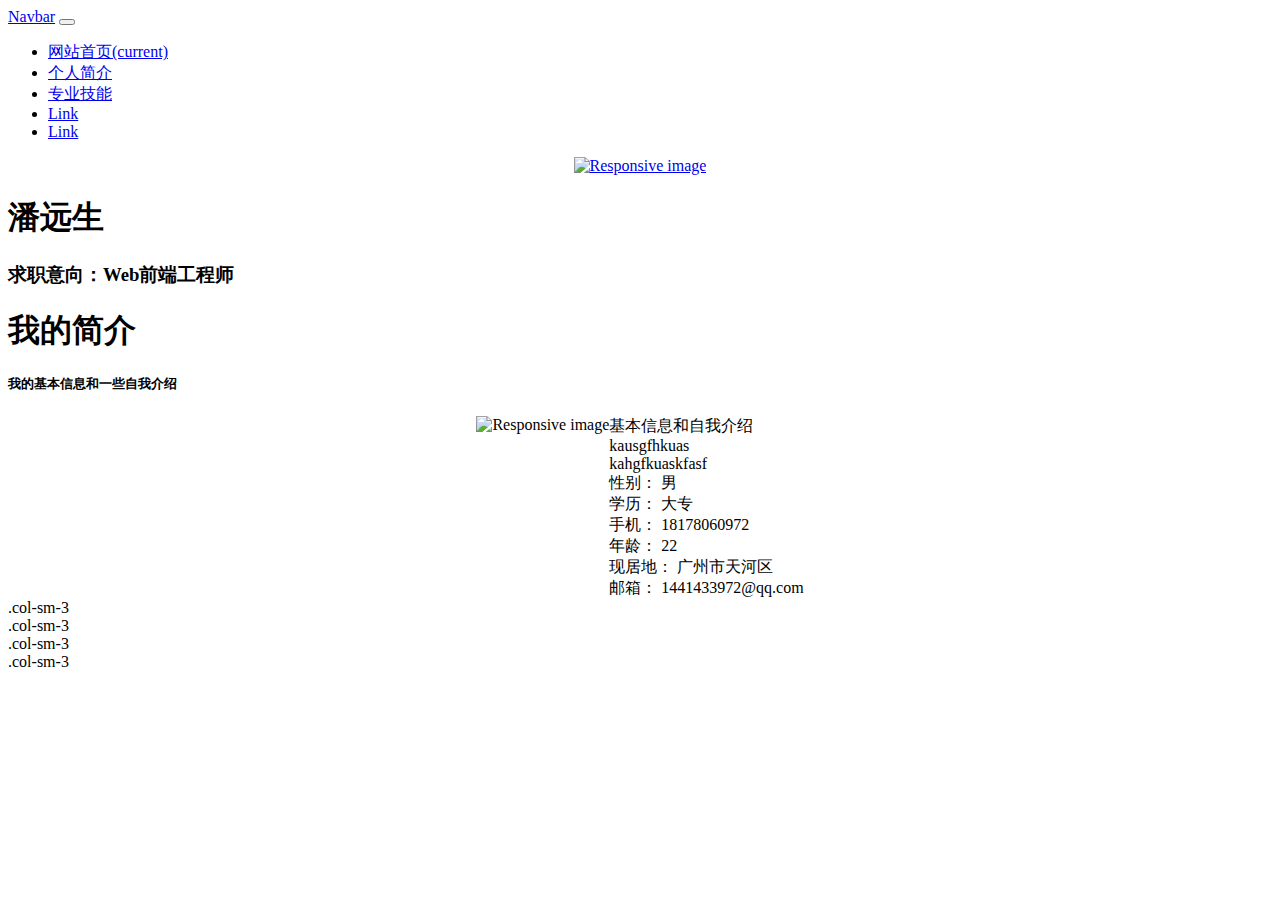
==== index.html @ df38282d "Add files via upload" ====
<!DOCTYPE html>
<html lang="en">

<head>
    <meta charset="UTF-8">
    <meta name="viewport" content="width=device-width, initial-scale=1.0">
    <title>Home</title>
    <link rel="stylesheet" href="./bootstrap/css/bootstrap.css">
    <link rel="stylesheet" href="./index.min.css">
    <style>
        .z-center {
            width: 100%;
            display: flex;
            justify-content: center;
        }

        .z-justify-content {
            display: flex;
            justify-content: space-between;
        }

        .clearfix::after {
            content: '';
            display: block;
            clear: both;
        }
    </style>
</head>

<body>
    <header>
        <nav class="navbar navbar-expand-lg navbar-light bg-light">
            <a class="navbar-brand" href="#">Navbar</a>
            <button class="navbar-toggler" type="button" data-toggle="collapse" data-target="#navbarSupportedContent"
                aria-controls="navbarSupportedContent" aria-expanded="false" aria-label="Toggle navigation">
                <span class="navbar-toggler-icon"></span>
            </button>
            <div class="collapse navbar-collapse" id="navbarSupportedContent">
                <ul class="navbar-nav mr-auto">
                </ul>
                <div class="form-inline my-2 my-lg-0">
                    <ul class="navbar-nav mr-auto">
                        <li class="nav-item active">
                            <a class="nav-link" href="#">网站首页<span class="sr-only">(current)</span></a>
                        </li>
                        <li class="nav-item">
                            <a class="nav-link" href="#">个人简介</a>
                        </li>
                        <li class="nav-item">
                            <a class="nav-link" href="#">专业技能</a>
                        </li>
                        <li class="nav-item">
                            <a class="nav-link" href="#">Link</a>
                        </li>
                        <li class="nav-item">
                            <a class="nav-link" href="#">Link</a>
                        </li>
                    </ul>
                </div>
            </div>
        </nav>
        <div class="container">
            <div class="z-center">
                <a href="./novel/index.html">
                    <img src="./images/slide_03_640x340.jpg" class="img-fluid rounded" alt="Responsive image">
                </a>
            </div>
            <h1 class="font-weight-bold text-center">潘远生</h1>
            <h3 class="font-weight-bold text-center">求职意向：Web前端工程师</h3>
        </div>
    </header>
    <div class="container">
        <div>
            <h1>我的简介</h1>
            <h5>我的基本信息和一些自我介绍</h5>
        </div>
        <div class="row z-center">
            <div class="col-lg">
                <div class="z-center">
                    <img src="./images/slide_03_640x340.jpg" class="img-fluid rounded" alt="Responsive image">
                </div>
            </div>
            <div class="col-lg">
                <div>
                    基本信息和自我介绍
                </div>
                <div>
                    kausgfhkuas
                </div>
                <div>
                    kahgfkuaskfasf
                </div>
                <div class="clearfix">
                    <div class="float-lg-left float-xl-left">
                        <span>性别：</span>
                        <span>男</span>
                    </div>
                    <div class="float-lg-right float-xl-right">
                        <span>学历：</span>
                        <span>大专</span>
                    </div>
                </div>
                <div class="clearfix">
                    <div class="float-lg-left float-xl-left">
                        <span>手机：</span>
                        <span>18178060972</span>
                    </div>
                    <div class="float-lg-right float-xl-right">
                        <span>年龄：</span>
                        <span>22</span>
                    </div>
                </div>
                <div class="clearfix">
                    <div class="float-lg-left float-xl-left">
                        <span>现居地：</span>
                        <span>广州市天河区</span>
                    </div>
                    <div class="float-lg-right float-xl-right">
                        <span>邮箱：</span>
                        <span>1441433972@qq.com</span>
                    </div>
                </div>
            </div>
        </div>
    </div>
    <div class="skill">
        <div class="container">
            <div class="row">
                <div class="col-lg-1">.col-sm-3</div>
                <div class="col-lg-1">.col-sm-3</div>
                <div class="col-lg-1">.col-sm-3</div>
                <div class="col-lg-1">.col-sm-3</div>
            </div>
        </div>
    </div>
    <!-- <div>
        <div id="carouselExampleFade" class="carousel slide carousel-fade" data-ride="carousel">
            <div class="carousel-inner">
                <div class="carousel-item active">
                    <img src="./images/slide_01_640x340.jpg" class="d-block w-100" alt="...">
                </div>
                <div class="carousel-item">
                    <img src="./images/slide_02_640x340.jpg" class="d-block w-100" alt="...">
                </div>
                <div class="carousel-item">
                    <img src="./images/slide_03_640x340.jpg" class="d-block w-100" alt="...">
                </div>
            </div>
            <a class="carousel-control-prev" href="#carouselExampleFade" role="button" data-slide="prev">
                <span class="carousel-control-prev-icon" aria-hidden="true"></span>
                <span class="sr-only">Previous</span>
            </a>
            <a class="carousel-control-next" href="#carouselExampleFade" role="button" data-slide="next">
                <span class="carousel-control-next-icon" aria-hidden="true"></span>
                <span class="sr-only">Next</span>
            </a>
        </div>
    </div> -->
    <script src="./jquery/jquery-3.4.1.js"></script>
    <script src="./bootstrap/js/bootstrap.js"></script>
    <script src="./index.js"></script>
</body>

</html>
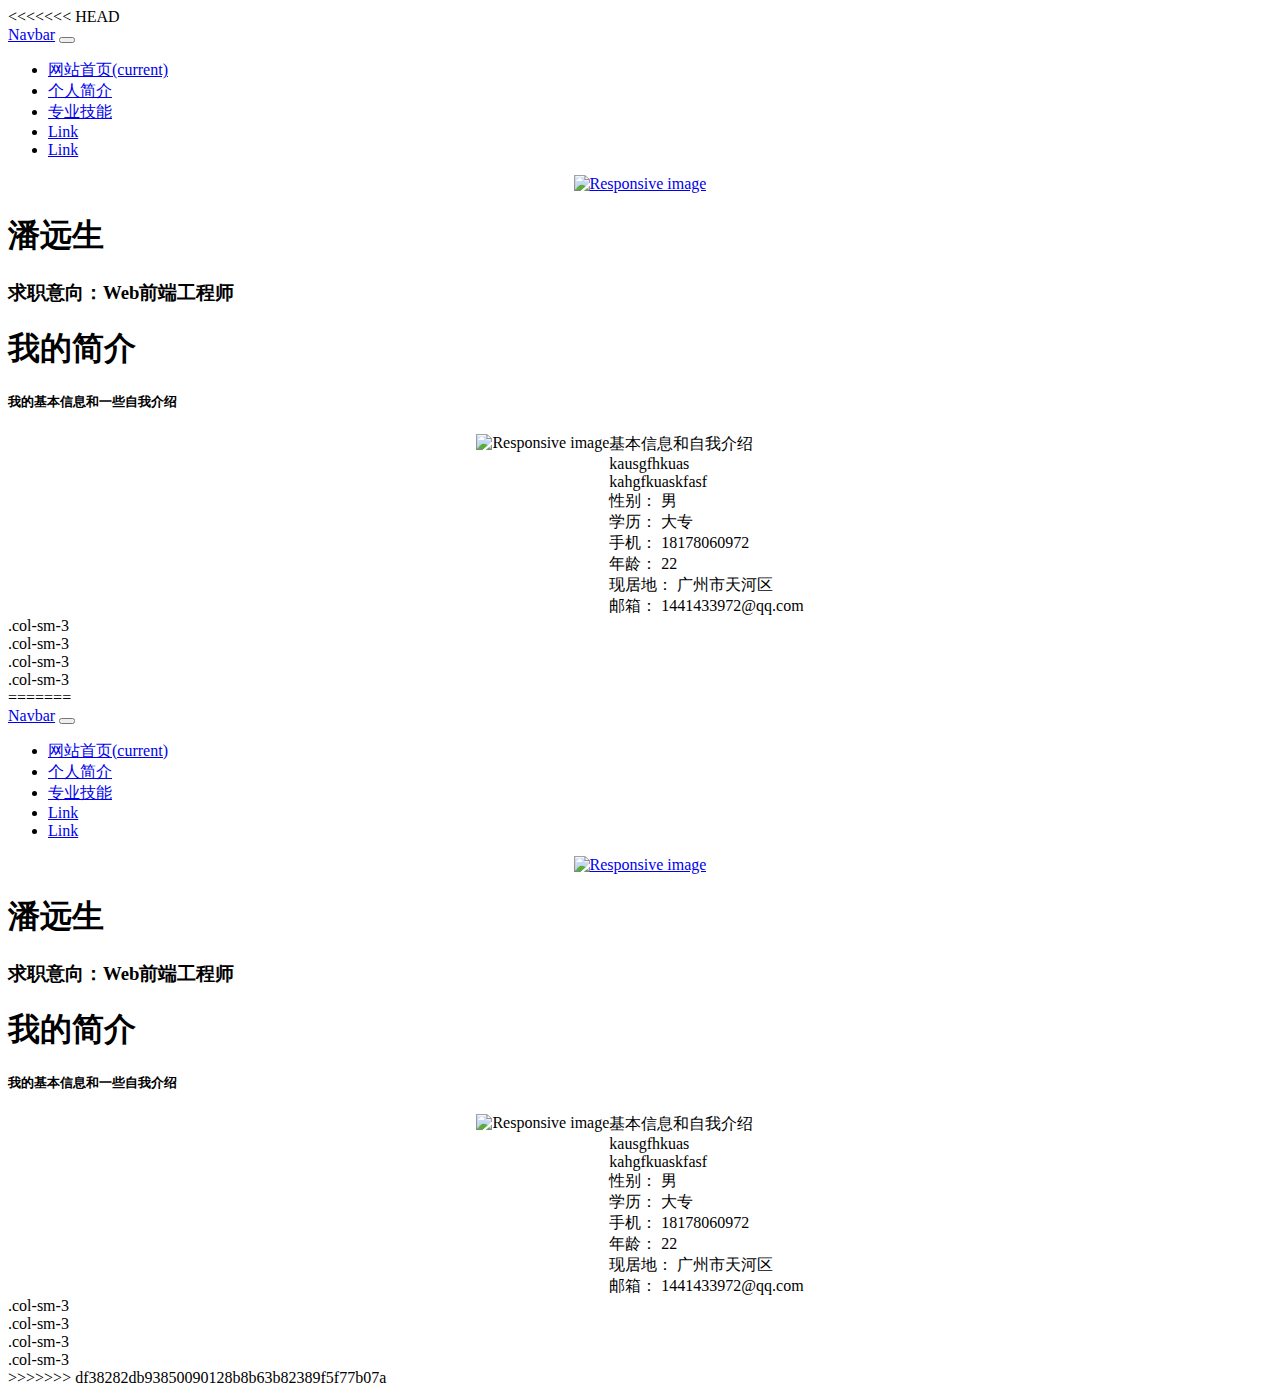
==== commit b6cdbc01: "fast" ====
--- a/index.html
+++ b/index.html
@@ -1,164 +1,330 @@
-<!DOCTYPE html>
-<html lang="en">
-
-<head>
-    <meta charset="UTF-8">
-    <meta name="viewport" content="width=device-width, initial-scale=1.0">
-    <title>Home</title>
-    <link rel="stylesheet" href="./bootstrap/css/bootstrap.css">
-    <link rel="stylesheet" href="./index.min.css">
-    <style>
-        .z-center {
-            width: 100%;
-            display: flex;
-            justify-content: center;
-        }
-
-        .z-justify-content {
-            display: flex;
-            justify-content: space-between;
-        }
-
-        .clearfix::after {
-            content: '';
-            display: block;
-            clear: both;
-        }
-    </style>
-</head>
-
-<body>
-    <header>
-        <nav class="navbar navbar-expand-lg navbar-light bg-light">
-            <a class="navbar-brand" href="#">Navbar</a>
-            <button class="navbar-toggler" type="button" data-toggle="collapse" data-target="#navbarSupportedContent"
-                aria-controls="navbarSupportedContent" aria-expanded="false" aria-label="Toggle navigation">
-                <span class="navbar-toggler-icon"></span>
-            </button>
-            <div class="collapse navbar-collapse" id="navbarSupportedContent">
-                <ul class="navbar-nav mr-auto">
-                </ul>
-                <div class="form-inline my-2 my-lg-0">
-                    <ul class="navbar-nav mr-auto">
-                        <li class="nav-item active">
-                            <a class="nav-link" href="#">网站首页<span class="sr-only">(current)</span></a>
-                        </li>
-                        <li class="nav-item">
-                            <a class="nav-link" href="#">个人简介</a>
-                        </li>
-                        <li class="nav-item">
-                            <a class="nav-link" href="#">专业技能</a>
-                        </li>
-                        <li class="nav-item">
-                            <a class="nav-link" href="#">Link</a>
-                        </li>
-                        <li class="nav-item">
-                            <a class="nav-link" href="#">Link</a>
-                        </li>
-                    </ul>
-                </div>
-            </div>
-        </nav>
-        <div class="container">
-            <div class="z-center">
-                <a href="./novel/index.html">
-                    <img src="./images/slide_03_640x340.jpg" class="img-fluid rounded" alt="Responsive image">
-                </a>
-            </div>
-            <h1 class="font-weight-bold text-center">潘远生</h1>
-            <h3 class="font-weight-bold text-center">求职意向：Web前端工程师</h3>
-        </div>
-    </header>
-    <div class="container">
-        <div>
-            <h1>我的简介</h1>
-            <h5>我的基本信息和一些自我介绍</h5>
-        </div>
-        <div class="row z-center">
-            <div class="col-lg">
-                <div class="z-center">
-                    <img src="./images/slide_03_640x340.jpg" class="img-fluid rounded" alt="Responsive image">
-                </div>
-            </div>
-            <div class="col-lg">
-                <div>
-                    基本信息和自我介绍
-                </div>
-                <div>
-                    kausgfhkuas
-                </div>
-                <div>
-                    kahgfkuaskfasf
-                </div>
-                <div class="clearfix">
-                    <div class="float-lg-left float-xl-left">
-                        <span>性别：</span>
-                        <span>男</span>
-                    </div>
-                    <div class="float-lg-right float-xl-right">
-                        <span>学历：</span>
-                        <span>大专</span>
-                    </div>
-                </div>
-                <div class="clearfix">
-                    <div class="float-lg-left float-xl-left">
-                        <span>手机：</span>
-                        <span>18178060972</span>
-                    </div>
-                    <div class="float-lg-right float-xl-right">
-                        <span>年龄：</span>
-                        <span>22</span>
-                    </div>
-                </div>
-                <div class="clearfix">
-                    <div class="float-lg-left float-xl-left">
-                        <span>现居地：</span>
-                        <span>广州市天河区</span>
-                    </div>
-                    <div class="float-lg-right float-xl-right">
-                        <span>邮箱：</span>
-                        <span>1441433972@qq.com</span>
-                    </div>
-                </div>
-            </div>
-        </div>
-    </div>
-    <div class="skill">
-        <div class="container">
-            <div class="row">
-                <div class="col-lg-1">.col-sm-3</div>
-                <div class="col-lg-1">.col-sm-3</div>
-                <div class="col-lg-1">.col-sm-3</div>
-                <div class="col-lg-1">.col-sm-3</div>
-            </div>
-        </div>
-    </div>
-    <!-- <div>
-        <div id="carouselExampleFade" class="carousel slide carousel-fade" data-ride="carousel">
-            <div class="carousel-inner">
-                <div class="carousel-item active">
-                    <img src="./images/slide_01_640x340.jpg" class="d-block w-100" alt="...">
-                </div>
-                <div class="carousel-item">
-                    <img src="./images/slide_02_640x340.jpg" class="d-block w-100" alt="...">
-                </div>
-                <div class="carousel-item">
-                    <img src="./images/slide_03_640x340.jpg" class="d-block w-100" alt="...">
-                </div>
-            </div>
-            <a class="carousel-control-prev" href="#carouselExampleFade" role="button" data-slide="prev">
-                <span class="carousel-control-prev-icon" aria-hidden="true"></span>
-                <span class="sr-only">Previous</span>
-            </a>
-            <a class="carousel-control-next" href="#carouselExampleFade" role="button" data-slide="next">
-                <span class="carousel-control-next-icon" aria-hidden="true"></span>
-                <span class="sr-only">Next</span>
-            </a>
-        </div>
-    </div> -->
-    <script src="./jquery/jquery-3.4.1.js"></script>
-    <script src="./bootstrap/js/bootstrap.js"></script>
-    <script src="./index.js"></script>
-</body>
-
+<<<<<<< HEAD
+<!DOCTYPE html>
+<html lang="en">
+
+<head>
+    <meta charset="UTF-8">
+    <meta name="viewport" content="width=device-width, initial-scale=1.0">
+    <title>Home</title>
+    <link rel="stylesheet" href="./bootstrap/css/bootstrap.css">
+    <link rel="stylesheet" href="./index.min.css">
+    <style>
+        .z-center {
+            width: 100%;
+            display: flex;
+            justify-content: center;
+        }
+
+        .z-justify-content {
+            display: flex;
+            justify-content: space-between;
+        }
+
+        .clearfix::after {
+            content: '';
+            display: block;
+            clear: both;
+        }
+    </style>
+</head>
+
+<body>
+    <header>
+        <nav class="navbar navbar-expand-lg navbar-light bg-light">
+            <a class="navbar-brand" href="#">Navbar</a>
+            <button class="navbar-toggler" type="button" data-toggle="collapse" data-target="#navbarSupportedContent"
+                aria-controls="navbarSupportedContent" aria-expanded="false" aria-label="Toggle navigation">
+                <span class="navbar-toggler-icon"></span>
+            </button>
+            <div class="collapse navbar-collapse" id="navbarSupportedContent">
+                <ul class="navbar-nav mr-auto">
+                </ul>
+                <div class="form-inline my-2 my-lg-0">
+                    <ul class="navbar-nav mr-auto">
+                        <li class="nav-item active">
+                            <a class="nav-link" href="#">网站首页<span class="sr-only">(current)</span></a>
+                        </li>
+                        <li class="nav-item">
+                            <a class="nav-link" href="#">个人简介</a>
+                        </li>
+                        <li class="nav-item">
+                            <a class="nav-link" href="#">专业技能</a>
+                        </li>
+                        <li class="nav-item">
+                            <a class="nav-link" href="#">Link</a>
+                        </li>
+                        <li class="nav-item">
+                            <a class="nav-link" href="#">Link</a>
+                        </li>
+                    </ul>
+                </div>
+            </div>
+        </nav>
+        <div class="container">
+            <div class="z-center">
+                <a href="./novel/index.html">
+                    <img src="./images/slide_03_640x340.jpg" class="img-fluid rounded" alt="Responsive image">
+                </a>
+            </div>
+            <h1 class="font-weight-bold text-center">潘远生</h1>
+            <h3 class="font-weight-bold text-center">求职意向：Web前端工程师</h3>
+        </div>
+    </header>
+    <div class="container">
+        <div>
+            <h1>我的简介</h1>
+            <h5>我的基本信息和一些自我介绍</h5>
+        </div>
+        <div class="row z-center">
+            <div class="col-lg">
+                <div class="z-center">
+                    <img src="./images/slide_03_640x340.jpg" class="img-fluid rounded" alt="Responsive image">
+                </div>
+            </div>
+            <div class="col-lg">
+                <div>
+                    基本信息和自我介绍
+                </div>
+                <div>
+                    kausgfhkuas
+                </div>
+                <div>
+                    kahgfkuaskfasf
+                </div>
+                <div class="clearfix">
+                    <div class="float-lg-left float-xl-left">
+                        <span>性别：</span>
+                        <span>男</span>
+                    </div>
+                    <div class="float-lg-right float-xl-right">
+                        <span>学历：</span>
+                        <span>大专</span>
+                    </div>
+                </div>
+                <div class="clearfix">
+                    <div class="float-lg-left float-xl-left">
+                        <span>手机：</span>
+                        <span>18178060972</span>
+                    </div>
+                    <div class="float-lg-right float-xl-right">
+                        <span>年龄：</span>
+                        <span>22</span>
+                    </div>
+                </div>
+                <div class="clearfix">
+                    <div class="float-lg-left float-xl-left">
+                        <span>现居地：</span>
+                        <span>广州市天河区</span>
+                    </div>
+                    <div class="float-lg-right float-xl-right">
+                        <span>邮箱：</span>
+                        <span>1441433972@qq.com</span>
+                    </div>
+                </div>
+            </div>
+        </div>
+    </div>
+    <div class="skill">
+        <div class="container">
+            <div class="row">
+                <div class="col-lg-1">.col-sm-3</div>
+                <div class="col-lg-1">.col-sm-3</div>
+                <div class="col-lg-1">.col-sm-3</div>
+                <div class="col-lg-1">.col-sm-3</div>
+            </div>
+        </div>
+    </div>
+    <!-- <div>
+        <div id="carouselExampleFade" class="carousel slide carousel-fade" data-ride="carousel">
+            <div class="carousel-inner">
+                <div class="carousel-item active">
+                    <img src="./images/slide_01_640x340.jpg" class="d-block w-100" alt="...">
+                </div>
+                <div class="carousel-item">
+                    <img src="./images/slide_02_640x340.jpg" class="d-block w-100" alt="...">
+                </div>
+                <div class="carousel-item">
+                    <img src="./images/slide_03_640x340.jpg" class="d-block w-100" alt="...">
+                </div>
+            </div>
+            <a class="carousel-control-prev" href="#carouselExampleFade" role="button" data-slide="prev">
+                <span class="carousel-control-prev-icon" aria-hidden="true"></span>
+                <span class="sr-only">Previous</span>
+            </a>
+            <a class="carousel-control-next" href="#carouselExampleFade" role="button" data-slide="next">
+                <span class="carousel-control-next-icon" aria-hidden="true"></span>
+                <span class="sr-only">Next</span>
+            </a>
+        </div>
+    </div> -->
+    <script src="./jquery/jquery-3.4.1.js"></script>
+    <script src="./bootstrap/js/bootstrap.js"></script>
+    <script src="./index.js"></script>
+</body>
+
+=======
+<!DOCTYPE html>
+<html lang="en">
+
+<head>
+    <meta charset="UTF-8">
+    <meta name="viewport" content="width=device-width, initial-scale=1.0">
+    <title>Home</title>
+    <link rel="stylesheet" href="./bootstrap/css/bootstrap.css">
+    <link rel="stylesheet" href="./index.min.css">
+    <style>
+        .z-center {
+            width: 100%;
+            display: flex;
+            justify-content: center;
+        }
+
+        .z-justify-content {
+            display: flex;
+            justify-content: space-between;
+        }
+
+        .clearfix::after {
+            content: '';
+            display: block;
+            clear: both;
+        }
+    </style>
+</head>
+
+<body>
+    <header>
+        <nav class="navbar navbar-expand-lg navbar-light bg-light">
+            <a class="navbar-brand" href="#">Navbar</a>
+            <button class="navbar-toggler" type="button" data-toggle="collapse" data-target="#navbarSupportedContent"
+                aria-controls="navbarSupportedContent" aria-expanded="false" aria-label="Toggle navigation">
+                <span class="navbar-toggler-icon"></span>
+            </button>
+            <div class="collapse navbar-collapse" id="navbarSupportedContent">
+                <ul class="navbar-nav mr-auto">
+                </ul>
+                <div class="form-inline my-2 my-lg-0">
+                    <ul class="navbar-nav mr-auto">
+                        <li class="nav-item active">
+                            <a class="nav-link" href="#">网站首页<span class="sr-only">(current)</span></a>
+                        </li>
+                        <li class="nav-item">
+                            <a class="nav-link" href="#">个人简介</a>
+                        </li>
+                        <li class="nav-item">
+                            <a class="nav-link" href="#">专业技能</a>
+                        </li>
+                        <li class="nav-item">
+                            <a class="nav-link" href="#">Link</a>
+                        </li>
+                        <li class="nav-item">
+                            <a class="nav-link" href="#">Link</a>
+                        </li>
+                    </ul>
+                </div>
+            </div>
+        </nav>
+        <div class="container">
+            <div class="z-center">
+                <a href="./novel/index.html">
+                    <img src="./images/slide_03_640x340.jpg" class="img-fluid rounded" alt="Responsive image">
+                </a>
+            </div>
+            <h1 class="font-weight-bold text-center">潘远生</h1>
+            <h3 class="font-weight-bold text-center">求职意向：Web前端工程师</h3>
+        </div>
+    </header>
+    <div class="container">
+        <div>
+            <h1>我的简介</h1>
+            <h5>我的基本信息和一些自我介绍</h5>
+        </div>
+        <div class="row z-center">
+            <div class="col-lg">
+                <div class="z-center">
+                    <img src="./images/slide_03_640x340.jpg" class="img-fluid rounded" alt="Responsive image">
+                </div>
+            </div>
+            <div class="col-lg">
+                <div>
+                    基本信息和自我介绍
+                </div>
+                <div>
+                    kausgfhkuas
+                </div>
+                <div>
+                    kahgfkuaskfasf
+                </div>
+                <div class="clearfix">
+                    <div class="float-lg-left float-xl-left">
+                        <span>性别：</span>
+                        <span>男</span>
+                    </div>
+                    <div class="float-lg-right float-xl-right">
+                        <span>学历：</span>
+                        <span>大专</span>
+                    </div>
+                </div>
+                <div class="clearfix">
+                    <div class="float-lg-left float-xl-left">
+                        <span>手机：</span>
+                        <span>18178060972</span>
+                    </div>
+                    <div class="float-lg-right float-xl-right">
+                        <span>年龄：</span>
+                        <span>22</span>
+                    </div>
+                </div>
+                <div class="clearfix">
+                    <div class="float-lg-left float-xl-left">
+                        <span>现居地：</span>
+                        <span>广州市天河区</span>
+                    </div>
+                    <div class="float-lg-right float-xl-right">
+                        <span>邮箱：</span>
+                        <span>1441433972@qq.com</span>
+                    </div>
+                </div>
+            </div>
+        </div>
+    </div>
+    <div class="skill">
+        <div class="container">
+            <div class="row">
+                <div class="col-lg-1">.col-sm-3</div>
+                <div class="col-lg-1">.col-sm-3</div>
+                <div class="col-lg-1">.col-sm-3</div>
+                <div class="col-lg-1">.col-sm-3</div>
+            </div>
+        </div>
+    </div>
+    <!-- <div>
+        <div id="carouselExampleFade" class="carousel slide carousel-fade" data-ride="carousel">
+            <div class="carousel-inner">
+                <div class="carousel-item active">
+                    <img src="./images/slide_01_640x340.jpg" class="d-block w-100" alt="...">
+                </div>
+                <div class="carousel-item">
+                    <img src="./images/slide_02_640x340.jpg" class="d-block w-100" alt="...">
+                </div>
+                <div class="carousel-item">
+                    <img src="./images/slide_03_640x340.jpg" class="d-block w-100" alt="...">
+                </div>
+            </div>
+            <a class="carousel-control-prev" href="#carouselExampleFade" role="button" data-slide="prev">
+                <span class="carousel-control-prev-icon" aria-hidden="true"></span>
+                <span class="sr-only">Previous</span>
+            </a>
+            <a class="carousel-control-next" href="#carouselExampleFade" role="button" data-slide="next">
+                <span class="carousel-control-next-icon" aria-hidden="true"></span>
+                <span class="sr-only">Next</span>
+            </a>
+        </div>
+    </div> -->
+    <script src="./jquery/jquery-3.4.1.js"></script>
+    <script src="./bootstrap/js/bootstrap.js"></script>
+    <script src="./index.js"></script>
+</body>
+
+>>>>>>> df38282db93850090128b8b63b82389f5f77b07a
 </html>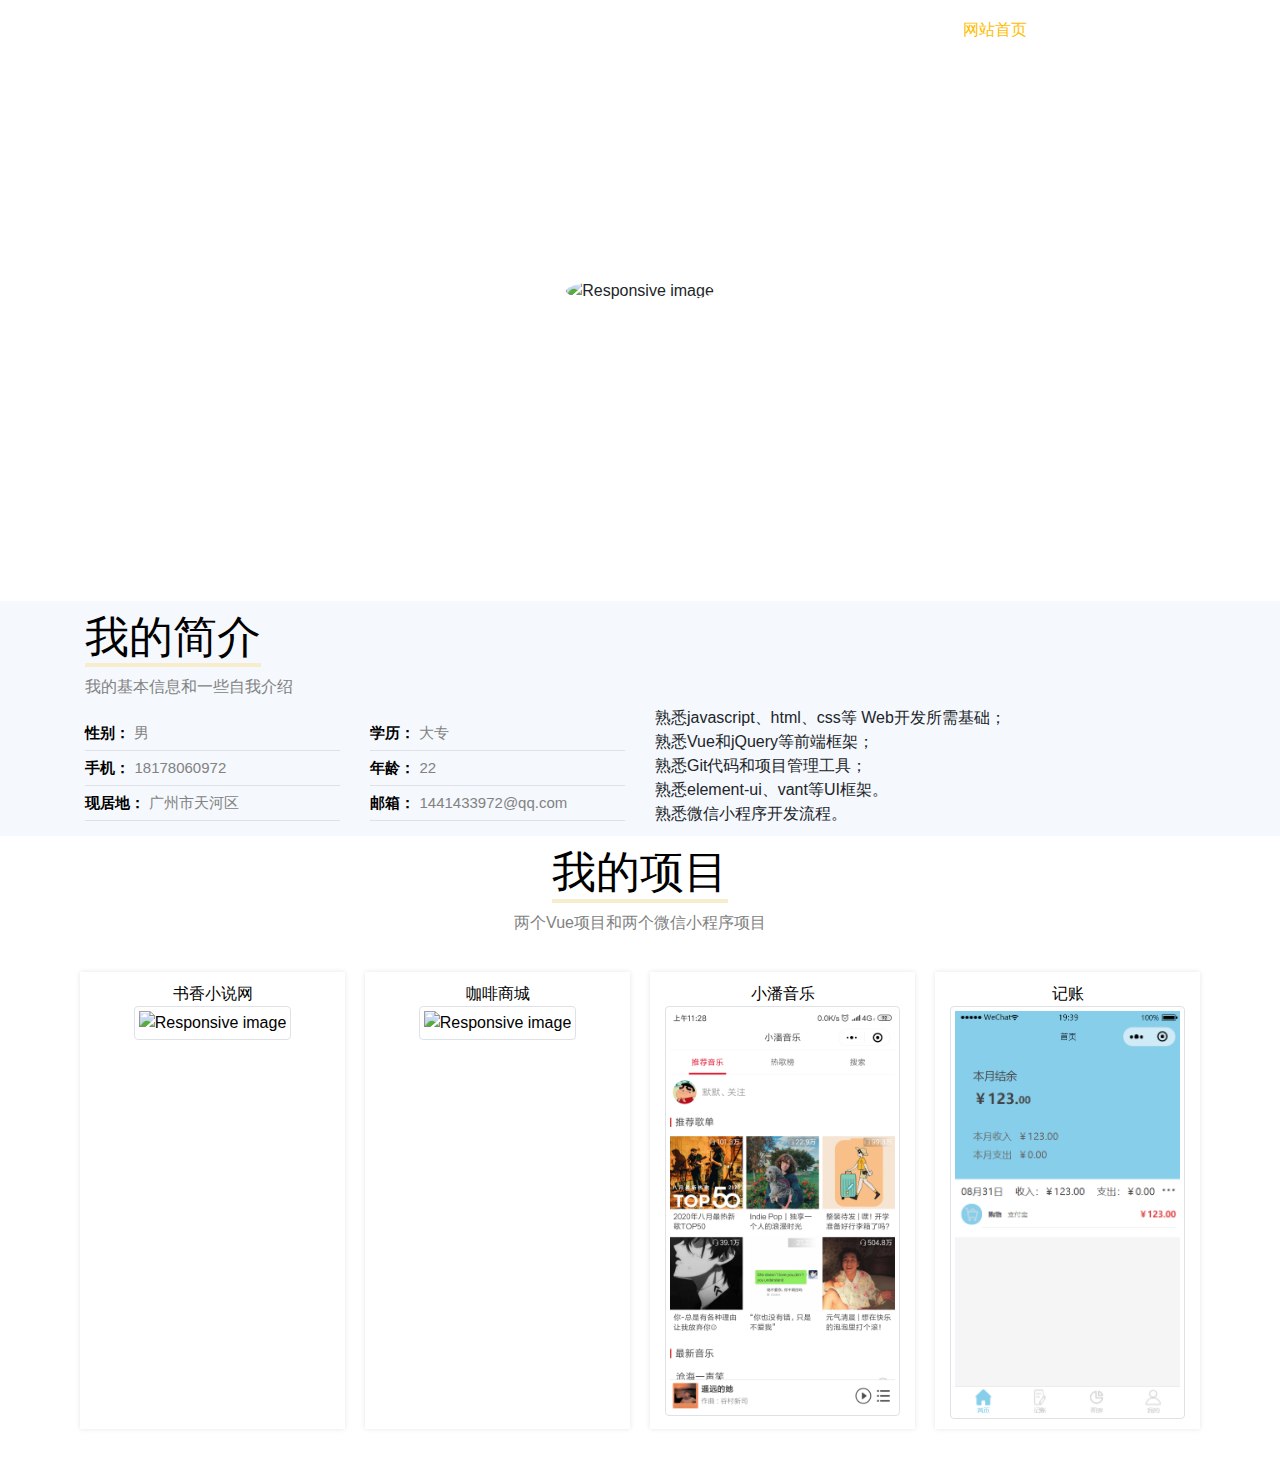
==== commit 34ea8abe: "dd" ====
--- a/index.html
+++ b/index.html
@@ -1,4 +1,3 @@
-<<<<<<< HEAD
 <!DOCTYPE html>
 <html lang="en">
 
@@ -8,153 +7,168 @@
     <title>Home</title>
     <link rel="stylesheet" href="./bootstrap/css/bootstrap.css">
     <link rel="stylesheet" href="./index.min.css">
-    <style>
-        .z-center {
-            width: 100%;
-            display: flex;
-            justify-content: center;
-        }
-
-        .z-justify-content {
-            display: flex;
-            justify-content: space-between;
-        }
-
-        .clearfix::after {
-            content: '';
-            display: block;
-            clear: both;
-        }
-    </style>
 </head>
 
 <body>
-    <header>
-        <nav class="navbar navbar-expand-lg navbar-light bg-light">
-            <a class="navbar-brand" href="#">Navbar</a>
-            <button class="navbar-toggler" type="button" data-toggle="collapse" data-target="#navbarSupportedContent"
-                aria-controls="navbarSupportedContent" aria-expanded="false" aria-label="Toggle navigation">
-                <span class="navbar-toggler-icon"></span>
-            </button>
-            <div class="collapse navbar-collapse" id="navbarSupportedContent">
-                <ul class="navbar-nav mr-auto">
-                </ul>
-                <div class="form-inline my-2 my-lg-0">
-                    <ul class="navbar-nav mr-auto">
-                        <li class="nav-item active">
-                            <a class="nav-link" href="#">网站首页<span class="sr-only">(current)</span></a>
-                        </li>
-                        <li class="nav-item">
-                            <a class="nav-link" href="#">个人简介</a>
-                        </li>
-                        <li class="nav-item">
-                            <a class="nav-link" href="#">专业技能</a>
-                        </li>
-                        <li class="nav-item">
-                            <a class="nav-link" href="#">Link</a>
-                        </li>
-                        <li class="nav-item">
-                            <a class="nav-link" href="#">Link</a>
-                        </li>
-                    </ul>
+    <div class="wrapper">
+        <div class="clientHeight header">
+            <nav class="navbar navbar-expand-lg navbar-light">
+                <div class="container">
+                    <a class="navbar-brand" href="#">Panyuansheng</a>
+                    <button class="navbar-toggler" type="button" data-toggle="collapse"
+                        data-target="#navbarSupportedContent" aria-controls="navbarSupportedContent"
+                        aria-expanded="false" aria-label="Toggle navigation">
+                        <span class="navbar-toggler-icon"></span>
+                    </button>
+                    <div class="collapse navbar-collapse" id="navbarSupportedContent">
+                        <ul class="navbar-nav mr-auto">
+                        </ul>
+                        <div class="form-inline my-2 my-lg-0">
+                            <ul class="navbar-nav mr-auto">
+                                <li class="nav-item active">
+                                    <a class="nav-link" href="#">网站首页<span class="sr-only">(current)</span></a>
+                                </li>
+                                <li class="nav-item">
+                                    <a class="nav-link" href="#">个人简介</a>
+                                </li>
+                                <li class="nav-item">
+                                    <a class="nav-link" href="#">项目经验</a>
+                                </li>
+                                <!-- <li class="nav-item">
+                                    <a class="nav-link" href="#">项目经验</a>
+                                </li>
+                                <li class="nav-item">
+                                    <a class="nav-link" href="#">项目经验123</a>
+                                </li>
+                                <li class="nav-item">
+                                    <a class="nav-link" href="#">项验</a>
+                                </li> -->
+                            </ul>
+                        </div>
+                    </div>
+                </div>
+            </nav>
+            <div class="z-xy-center nameHeight">
+                <div>
+                    <div class="z-center">
+                        <a>
+                            <img src="./images/pan.jpg" class="img-fluid rounded imgSize" alt="Responsive image">
+                        </a>
+                    </div>
+                    <h1 class="font-weight-bold text-center">潘远生</h1>
+                    <span class="font-weight-bold text-center">求职意向：Web前端开发</span>
                 </div>
             </div>
-        </nav>
-        <div class="container">
-            <div class="z-center">
-                <a href="./novel/index.html">
-                    <img src="./images/slide_03_640x340.jpg" class="img-fluid rounded" alt="Responsive image">
-                </a>
-            </div>
-            <h1 class="font-weight-bold text-center">潘远生</h1>
-            <h3 class="font-weight-bold text-center">求职意向：Web前端工程师</h3>
         </div>
-    </header>
-    <div class="container">
-        <div>
-            <h1>我的简介</h1>
-            <h5>我的基本信息和一些自我介绍</h5>
-        </div>
-        <div class="row z-center">
-            <div class="col-lg">
-                <div class="z-center">
-                    <img src="./images/slide_03_640x340.jpg" class="img-fluid rounded" alt="Responsive image">
+        <div class="information clientHeight">
+            <div class="container">
+                <div>
+                    <h1>我的简介</h1>
+                    <h5>我的基本信息和一些自我介绍</h5>
+                </div>
+                <div class="row">
+                    <div class="col-lg">
+                        <div class="text">
+
+                        </div>
+                        <div class="row">
+                            <div class="col-lg">
+                                <div class="border-bottom">
+                                    <span>性别：</span>
+                                    <span>男</span>
+                                </div>
+                                <div class="border-bottom">
+                                    <span>手机：</span>
+                                    <span>18178060972</span>
+                                </div>
+                                <div class="border-bottom">
+                                    <span>现居地：</span>
+                                    <span>广州市天河区</span>
+                                </div>
+                            </div>
+                            <div class="col-lg">
+                                <div class="border-bottom">
+                                    <span>学历：</span>
+                                    <span>大专</span>
+                                </div>
+                                <div class="border-bottom">
+                                    <span>年龄：</span>
+                                    <span>22</span>
+                                </div>
+                                <div class="border-bottom">
+                                    <span>邮箱：</span>
+                                    <span>1441433972@qq.com</span>
+                                </div>
+                            </div>
+                        </div>
+                    </div>
+                    <div class="col-lg">
+                        <div>熟悉javascript、html、css等 Web开发所需基础；</div>
+                        <div>熟悉Vue和jQuery等前端框架；</div>
+                        <div>熟悉Git代码和项目管理工具；</div>
+                        <div>熟悉element-ui、vant等UI框架。</div>
+                        <div>熟悉微信小程序开发流程。</div>
+                    </div>
                 </div>
             </div>
-            <div class="col-lg">
-                <div>
-                    基本信息和自我介绍
-                </div>
-                <div>
-                    kausgfhkuas
-                </div>
-                <div>
-                    kahgfkuaskfasf
-                </div>
-                <div class="clearfix">
-                    <div class="float-lg-left float-xl-left">
-                        <span>性别：</span>
-                        <span>男</span>
+        </div>
+        <div class="project clientHeight">
+            <div class="container">
+                <h1 class="text-center">我的项目</h1>
+                <h3 class="text-center">两个Vue项目和两个微信小程序项目</h3>
+                <div class="row">
+                    <div class="col-lg">
+                        <a href="./novel/index.html">
+                            <span>书香小说网</span>
+                            <img src="./images/novel.png" class="img-fluid rounded img-thumbnail"
+                                alt="Responsive image">
+                        </a>
                     </div>
-                    <div class="float-lg-right float-xl-right">
-                        <span>学历：</span>
-                        <span>大专</span>
+                    <div class="col-lg">
+                        <a href="./coffee/index.html">
+                            <span>咖啡商城</span>
+                            <img src="./images/coffee.png" class="img-fluid rounded img-thumbnail"
+                                alt="Responsive image">
+                        </a>
                     </div>
-                </div>
-                <div class="clearfix">
-                    <div class="float-lg-left float-xl-left">
-                        <span>手机：</span>
-                        <span>18178060972</span>
+                    <div class="col-lg">
+                        <a href="./music/music.html">
+                            <span>小潘音乐</span>
+                            <img src="./images/music1.png" class="img-fluid rounded img-thumbnail"
+                                alt="Responsive image">
+                        </a>
                     </div>
-                    <div class="float-lg-right float-xl-right">
-                        <span>年龄：</span>
-                        <span>22</span>
-                    </div>
-                </div>
-                <div class="clearfix">
-                    <div class="float-lg-left float-xl-left">
-                        <span>现居地：</span>
-                        <span>广州市天河区</span>
-                    </div>
-                    <div class="float-lg-right float-xl-right">
-                        <span>邮箱：</span>
-                        <span>1441433972@qq.com</span>
+                    <div class="col-lg">
+                        <a href="./jizhang/jizhang.html">
+                            <span>记账</span>
+                            <img src="./images/ji1.png" class="img-fluid rounded img-thumbnail" alt="Responsive image">
+                        </a>
                     </div>
                 </div>
             </div>
         </div>
     </div>
-    <div class="skill">
+    <!-- <div class="school clientHeight">
         <div class="container">
+            <h1 class="font-weight-bold text-center">潘远生</h1>
+            <h3 class="font-weight-bold text-center">求职意向：Web前端工程师</h3>
             <div class="row">
-                <div class="col-lg-1">.col-sm-3</div>
-                <div class="col-lg-1">.col-sm-3</div>
-                <div class="col-lg-1">.col-sm-3</div>
-                <div class="col-lg-1">.col-sm-3</div>
+                <div class="col-lg">
+                    <h3>教育背景</h3>
+                </div>
+                <div class="col-lg">
+                    <h3>校园经历</h3>
+                </div>
             </div>
         </div>
     </div>
-    <!-- <div>
-        <div id="carouselExampleFade" class="carousel slide carousel-fade" data-ride="carousel">
-            <div class="carousel-inner">
-                <div class="carousel-item active">
-                    <img src="./images/slide_01_640x340.jpg" class="d-block w-100" alt="...">
-                </div>
-                <div class="carousel-item">
-                    <img src="./images/slide_02_640x340.jpg" class="d-block w-100" alt="...">
-                </div>
-                <div class="carousel-item">
-                    <img src="./images/slide_03_640x340.jpg" class="d-block w-100" alt="...">
-                </div>
+    <div class="clientHeight">
+        <div class="jumbotron jumbotron-fluid">
+            <div class="container">
+                <h1 class="display-4">Fluid jumbotron</h1>
+                <p class="lead">This is a modified jumbotron that occupies the entire horizontal space of its
+                    parent.</p>
             </div>
-            <a class="carousel-control-prev" href="#carouselExampleFade" role="button" data-slide="prev">
-                <span class="carousel-control-prev-icon" aria-hidden="true"></span>
-                <span class="sr-only">Previous</span>
-            </a>
-            <a class="carousel-control-next" href="#carouselExampleFade" role="button" data-slide="next">
-                <span class="carousel-control-next-icon" aria-hidden="true"></span>
-                <span class="sr-only">Next</span>
-            </a>
         </div>
     </div> -->
     <script src="./jquery/jquery-3.4.1.js"></script>
@@ -162,169 +176,4 @@
     <script src="./index.js"></script>
 </body>
 
-=======
-<!DOCTYPE html>
-<html lang="en">
-
-<head>
-    <meta charset="UTF-8">
-    <meta name="viewport" content="width=device-width, initial-scale=1.0">
-    <title>Home</title>
-    <link rel="stylesheet" href="./bootstrap/css/bootstrap.css">
-    <link rel="stylesheet" href="./index.min.css">
-    <style>
-        .z-center {
-            width: 100%;
-            display: flex;
-            justify-content: center;
-        }
-
-        .z-justify-content {
-            display: flex;
-            justify-content: space-between;
-        }
-
-        .clearfix::after {
-            content: '';
-            display: block;
-            clear: both;
-        }
-    </style>
-</head>
-
-<body>
-    <header>
-        <nav class="navbar navbar-expand-lg navbar-light bg-light">
-            <a class="navbar-brand" href="#">Navbar</a>
-            <button class="navbar-toggler" type="button" data-toggle="collapse" data-target="#navbarSupportedContent"
-                aria-controls="navbarSupportedContent" aria-expanded="false" aria-label="Toggle navigation">
-                <span class="navbar-toggler-icon"></span>
-            </button>
-            <div class="collapse navbar-collapse" id="navbarSupportedContent">
-                <ul class="navbar-nav mr-auto">
-                </ul>
-                <div class="form-inline my-2 my-lg-0">
-                    <ul class="navbar-nav mr-auto">
-                        <li class="nav-item active">
-                            <a class="nav-link" href="#">网站首页<span class="sr-only">(current)</span></a>
-                        </li>
-                        <li class="nav-item">
-                            <a class="nav-link" href="#">个人简介</a>
-                        </li>
-                        <li class="nav-item">
-                            <a class="nav-link" href="#">专业技能</a>
-                        </li>
-                        <li class="nav-item">
-                            <a class="nav-link" href="#">Link</a>
-                        </li>
-                        <li class="nav-item">
-                            <a class="nav-link" href="#">Link</a>
-                        </li>
-                    </ul>
-                </div>
-            </div>
-        </nav>
-        <div class="container">
-            <div class="z-center">
-                <a href="./novel/index.html">
-                    <img src="./images/slide_03_640x340.jpg" class="img-fluid rounded" alt="Responsive image">
-                </a>
-            </div>
-            <h1 class="font-weight-bold text-center">潘远生</h1>
-            <h3 class="font-weight-bold text-center">求职意向：Web前端工程师</h3>
-        </div>
-    </header>
-    <div class="container">
-        <div>
-            <h1>我的简介</h1>
-            <h5>我的基本信息和一些自我介绍</h5>
-        </div>
-        <div class="row z-center">
-            <div class="col-lg">
-                <div class="z-center">
-                    <img src="./images/slide_03_640x340.jpg" class="img-fluid rounded" alt="Responsive image">
-                </div>
-            </div>
-            <div class="col-lg">
-                <div>
-                    基本信息和自我介绍
-                </div>
-                <div>
-                    kausgfhkuas
-                </div>
-                <div>
-                    kahgfkuaskfasf
-                </div>
-                <div class="clearfix">
-                    <div class="float-lg-left float-xl-left">
-                        <span>性别：</span>
-                        <span>男</span>
-                    </div>
-                    <div class="float-lg-right float-xl-right">
-                        <span>学历：</span>
-                        <span>大专</span>
-                    </div>
-                </div>
-                <div class="clearfix">
-                    <div class="float-lg-left float-xl-left">
-                        <span>手机：</span>
-                        <span>18178060972</span>
-                    </div>
-                    <div class="float-lg-right float-xl-right">
-                        <span>年龄：</span>
-                        <span>22</span>
-                    </div>
-                </div>
-                <div class="clearfix">
-                    <div class="float-lg-left float-xl-left">
-                        <span>现居地：</span>
-                        <span>广州市天河区</span>
-                    </div>
-                    <div class="float-lg-right float-xl-right">
-                        <span>邮箱：</span>
-                        <span>1441433972@qq.com</span>
-                    </div>
-                </div>
-            </div>
-        </div>
-    </div>
-    <div class="skill">
-        <div class="container">
-            <div class="row">
-                <div class="col-lg-1">.col-sm-3</div>
-                <div class="col-lg-1">.col-sm-3</div>
-                <div class="col-lg-1">.col-sm-3</div>
-                <div class="col-lg-1">.col-sm-3</div>
-            </div>
-        </div>
-    </div>
-    <!-- <div>
-        <div id="carouselExampleFade" class="carousel slide carousel-fade" data-ride="carousel">
-            <div class="carousel-inner">
-                <div class="carousel-item active">
-                    <img src="./images/slide_01_640x340.jpg" class="d-block w-100" alt="...">
-                </div>
-                <div class="carousel-item">
-                    <img src="./images/slide_02_640x340.jpg" class="d-block w-100" alt="...">
-                </div>
-                <div class="carousel-item">
-                    <img src="./images/slide_03_640x340.jpg" class="d-block w-100" alt="...">
-                </div>
-            </div>
-            <a class="carousel-control-prev" href="#carouselExampleFade" role="button" data-slide="prev">
-                <span class="carousel-control-prev-icon" aria-hidden="true"></span>
-                <span class="sr-only">Previous</span>
-            </a>
-            <a class="carousel-control-next" href="#carouselExampleFade" role="button" data-slide="next">
-                <span class="carousel-control-next-icon" aria-hidden="true"></span>
-                <span class="sr-only">Next</span>
-            </a>
-        </div>
-    </div> -->
-    <script src="./jquery/jquery-3.4.1.js"></script>
-    <script src="./bootstrap/js/bootstrap.js"></script>
-    <script src="./index.js"></script>
-</body>
-
->>>>>>> df38282db93850090128b8b63b82389f5f77b07a
 </html>--- a/index.min.css
+++ b/index.min.css
@@ -0,0 +1 @@
+.z-center{width:100%;display:flex;justify-content:center}.z-xy-center{display:flex;justify-content:center;align-items:center}.z-justify-content{display:flex;justify-content:space-between}.clearfix::after{content:'';display:block;clear:both}.imgSize{width:200px;height:200px;border-radius:50% !important;box-shadow:0 0 10px #fff}.clientHeight{box-sizing:border-box}.header{width:100%;height:100%;background-image:url(images/bg2.jpg);background-size:100% 100%;min-height:600px}.header .z-xy-center h1,.header .z-xy-center span{color:#fff}.header .z-xy-center h1{letter-spacing:10px}.nameHeight{height:100%;min-height:540px}.information{background-color:#f5f8fd;display:flex;align-items:center;padding:10px 0}.information .border-bottom{border-bottom:1px solid rgba(0,0,0,0.1);padding:5px 0}.information div>span{font-size:15px}.information div>span:nth-child(odd){color:#000;font-weight:bold}.information div>span:nth-child(even){color:#828282}.information h1{width:176px;font-size:44px;color:#000}.information h1::after{content:'';display:block;height:4px;width:100%;background-color:#f7eccb}.information h5{color:#828282;font-size:16px;margin:10px 0 10px 0}.information .text{margin:10px 0;color:#828282;font-size:15px}.school{background-color:#f5f8fd}.project{padding:10px 0;display:flex;align-items:center}.project .col-lg{margin:20px 10px;display:flex;justify-content:center;transition:all .2s;box-shadow:0 0 5px rgba(0,0,0,0.1)}.project .col-lg a{text-align:center;color:#000;text-decoration:none;padding:10px 0}.project .col-lg a span{display:block}.project .col-lg:hover{box-shadow:0 15px 30px rgba(0,0,0,0.1);transform:translate3d(0, -2px, 0)}.project h1{width:176px;font-size:44px;color:#000;margin:0 auto}.project h1::after{content:'';display:block;height:4px;width:100%;background-color:#f7eccb}.project h3{color:#828282;font-size:16px;margin:10px 0 20px 0}.fixed{position:fixed;top:0;width:100%;display:flex;justify-content:space-between;background-color:rgba(0,0,0,0.3);z-index:100}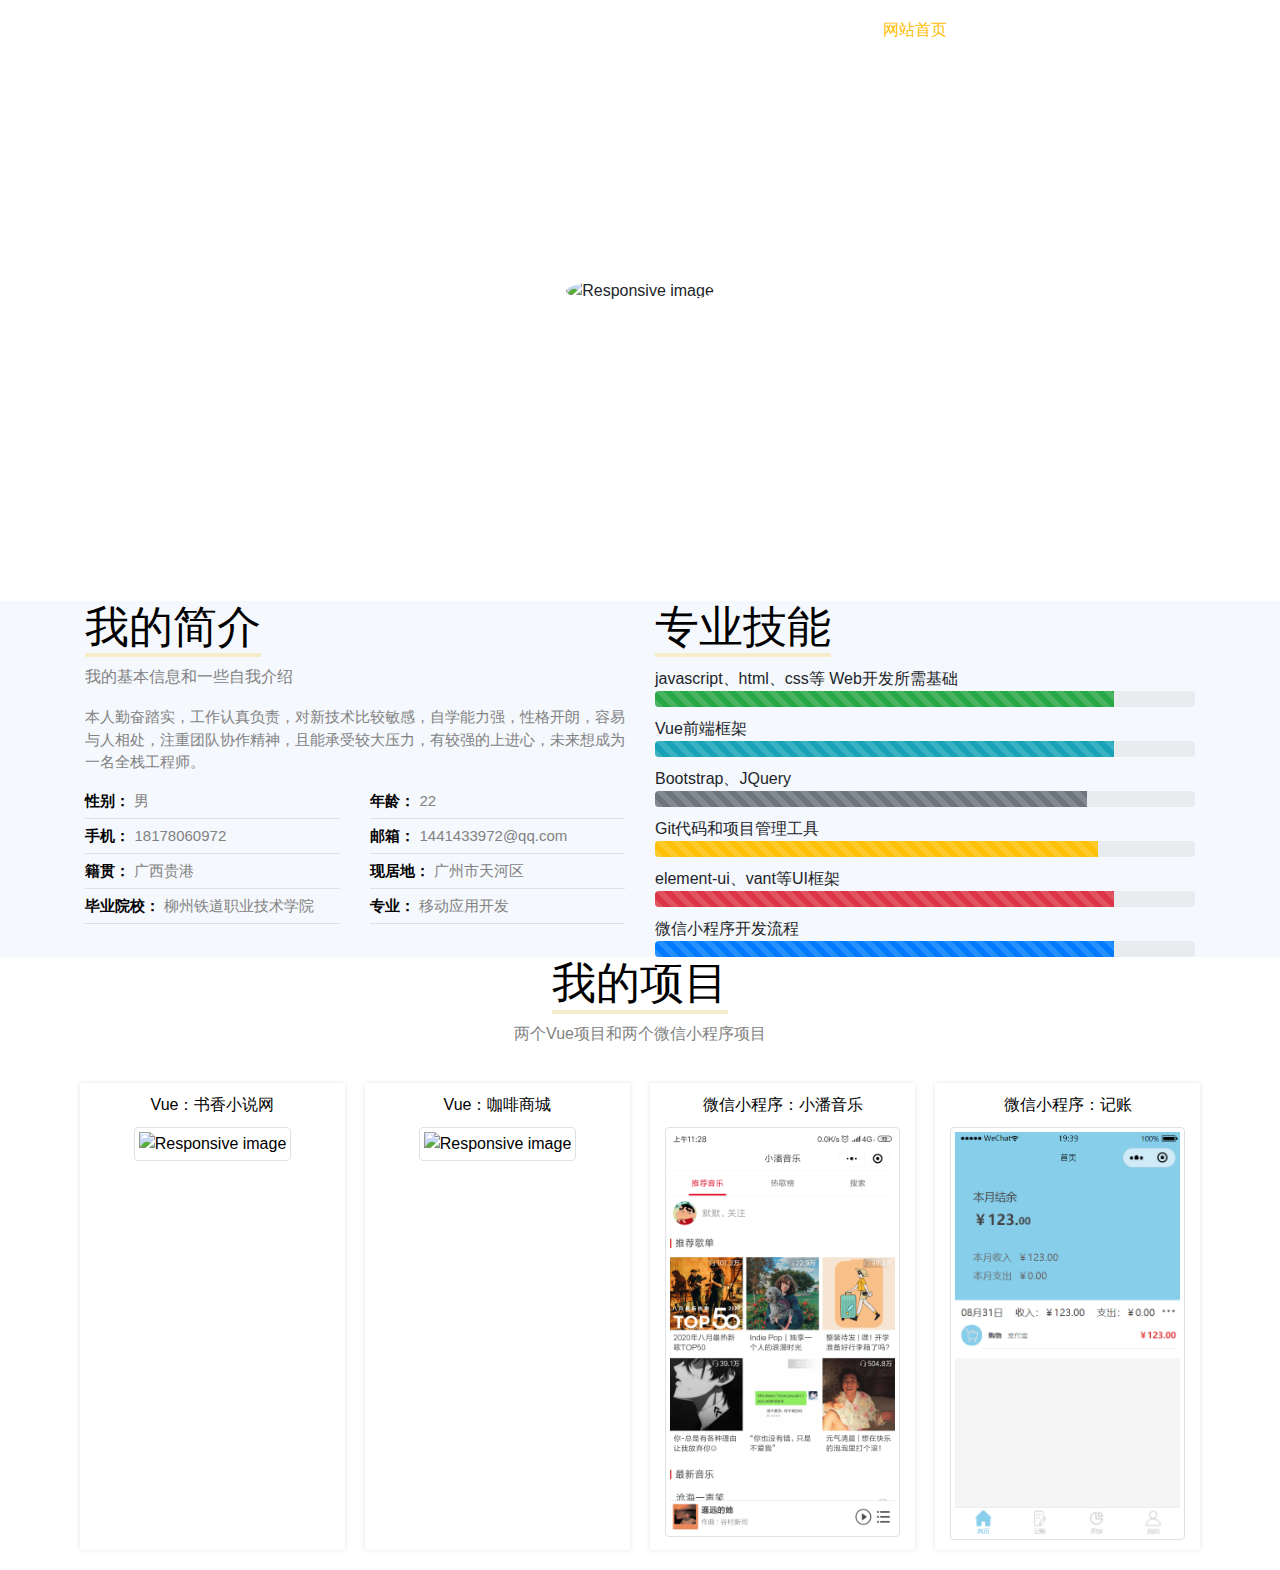
==== commit ef23285c: "pan" ====
--- a/index.html
+++ b/index.html
@@ -29,7 +29,7 @@
                                     <a class="nav-link" href="#">网站首页<span class="sr-only">(current)</span></a>
                                 </li>
                                 <li class="nav-item">
-                                    <a class="nav-link" href="#">个人简介</a>
+                                    <a class="nav-link" href="#">个人简介和专业技能</a>
                                 </li>
                                 <li class="nav-item">
                                     <a class="nav-link" href="#">项目经验</a>
@@ -62,52 +62,109 @@
         </div>
         <div class="information clientHeight">
             <div class="container">
-                <div>
-                    <h1>我的简介</h1>
-                    <h5>我的基本信息和一些自我介绍</h5>
-                </div>
                 <div class="row">
                     <div class="col-lg">
-                        <div class="text">
-
+                        <div>
+                            <h1>我的简介</h1>
+                            <h5>我的基本信息和一些自我介绍</h5>
                         </div>
                         <div class="row">
                             <div class="col-lg">
-                                <div class="border-bottom">
-                                    <span>性别：</span>
-                                    <span>男</span>
-                                </div>
-                                <div class="border-bottom">
-                                    <span>手机：</span>
-                                    <span>18178060972</span>
-                                </div>
-                                <div class="border-bottom">
-                                    <span>现居地：</span>
-                                    <span>广州市天河区</span>
+                                <div class="text">
+                                    本人勤奋踏实，工作认真负责，对新技术比较敏感，自学能力强，性格开朗，容易与人相处，注重团队协作精神，且能承受较大压力，有较强的上进心，未来想成为一名全栈工程师。
+                                </div>
+                                <div class="row">
+                                    <div class="col-lg">
+                                        <div class="border-bottom">
+                                            <span>性别：</span>
+                                            <span>男</span>
+                                        </div>
+                                        <div class="border-bottom">
+                                            <span>手机：</span>
+                                            <span>18178060972</span>
+                                        </div>
+                                        <div class="border-bottom">
+                                            <span>籍贯：</span>
+                                            <span>广西贵港</span>
+                                        </div>
+                                        <div class="border-bottom">
+                                            <span>毕业院校：</span>
+                                            <span>柳州铁道职业技术学院</span>
+                                        </div>
+                                    </div>
+                                    <div class="col-lg">
+                                        <div class="border-bottom">
+                                            <span>年龄：</span>
+                                            <span>22</span>
+                                        </div>
+                                        <div class="border-bottom">
+                                            <span>邮箱：</span>
+                                            <span>1441433972@qq.com</span>
+                                        </div>
+                                        <div class="border-bottom">
+                                            <span>现居地：</span>
+                                            <span>广州市天河区</span>
+                                        </div>
+                                        <div class="border-bottom">
+                                            <span>专业：</span>
+                                            <span>移动应用开发</span>
+                                        </div>
+                                    </div>
                                 </div>
                             </div>
-                            <div class="col-lg">
-                                <div class="border-bottom">
-                                    <span>学历：</span>
-                                    <span>大专</span>
-                                </div>
-                                <div class="border-bottom">
-                                    <span>年龄：</span>
-                                    <span>22</span>
-                                </div>
-                                <div class="border-bottom">
-                                    <span>邮箱：</span>
-                                    <span>1441433972@qq.com</span>
+                        </div>
+                    </div>
+                    <div class="col-lg">
+                        <div class="margin-top">
+                            <h1>专业技能</h1>
+                            <h5></h5>
+                        </div>
+                        <div class="row">
+                            <div class="col-lg margin-top">
+                                <div>
+                                    <div>javascript、html、css等 Web开发所需基础</div>
+                                    <div class="progress">
+                                        <div class="progress-bar progress-bar-striped progress-bar-animated bg-success"
+                                            role="progressbar" style="width: 85%"></div>
+                                    </div>
+                                </div>
+                                <div class="m-top">
+                                    <div>Vue前端框架</div>
+                                    <div class="progress">
+                                        <div class="progress-bar progress-bar-striped progress-bar-animated bg-info"
+                                            role="progressbar" style="width: 85%"></div>
+                                    </div>
+                                </div>
+                                <div class="m-top">
+                                    <div>Bootstrap、JQuery</div>
+                                    <div class="progress">
+                                        <div class="progress-bar progress-bar-striped progress-bar-animated bg-secondary"
+                                            role="progressbar" style="width: 80%"></div>
+                                    </div>
+                                </div>
+                                <div class="m-top">
+                                    <div>Git代码和项目管理工具</div>
+                                    <div class="progress">
+                                        <div class="progress-bar progress-bar-striped progress-bar-animated bg-warning"
+                                            role="progressbar" style="width: 82%"></div>
+                                    </div>
+                                </div>
+                                <div class="m-top">
+                                    <div>element-ui、vant等UI框架</div>
+                                    <div class="progress">
+                                        <div class="progress-bar progress-bar-striped progress-bar-animated bg-danger"
+                                            role="progressbar" style="width: 85%"></div>
+                                    </div>
+                                </div>
+                                <div class="m-top">
+                                    <div>微信小程序开发流程</div>
+                                    <div class="progress">
+                                        <div class="progress-bar progress-bar-striped progress-bar-animated"
+                                            role="progressbar" style="width: 85%"></div>
+                                    </div>
                                 </div>
                             </div>
                         </div>
-                    </div>
-                    <div class="col-lg">
-                        <div>熟悉javascript、html、css等 Web开发所需基础；</div>
-                        <div>熟悉Vue和jQuery等前端框架；</div>
-                        <div>熟悉Git代码和项目管理工具；</div>
-                        <div>熟悉element-ui、vant等UI框架。</div>
-                        <div>熟悉微信小程序开发流程。</div>
                     </div>
                 </div>
             </div>
@@ -119,28 +176,28 @@
                 <div class="row">
                     <div class="col-lg">
                         <a href="./novel/index.html">
-                            <span>书香小说网</span>
+                            <span>Vue：书香小说网</span>
                             <img src="./images/novel.png" class="img-fluid rounded img-thumbnail"
                                 alt="Responsive image">
                         </a>
                     </div>
                     <div class="col-lg">
                         <a href="./coffee/index.html">
-                            <span>咖啡商城</span>
+                            <span>Vue：咖啡商城</span>
                             <img src="./images/coffee.png" class="img-fluid rounded img-thumbnail"
                                 alt="Responsive image">
                         </a>
                     </div>
                     <div class="col-lg">
                         <a href="./music/music.html">
-                            <span>小潘音乐</span>
+                            <span>微信小程序：小潘音乐</span>
                             <img src="./images/music1.png" class="img-fluid rounded img-thumbnail"
                                 alt="Responsive image">
                         </a>
                     </div>
                     <div class="col-lg">
                         <a href="./jizhang/jizhang.html">
-                            <span>记账</span>
+                            <span>微信小程序：记账</span>
                             <img src="./images/ji1.png" class="img-fluid rounded img-thumbnail" alt="Responsive image">
                         </a>
                     </div>
@@ -148,29 +205,6 @@
             </div>
         </div>
     </div>
-    <!-- <div class="school clientHeight">
-        <div class="container">
-            <h1 class="font-weight-bold text-center">潘远生</h1>
-            <h3 class="font-weight-bold text-center">求职意向：Web前端工程师</h3>
-            <div class="row">
-                <div class="col-lg">
-                    <h3>教育背景</h3>
-                </div>
-                <div class="col-lg">
-                    <h3>校园经历</h3>
-                </div>
-            </div>
-        </div>
-    </div>
-    <div class="clientHeight">
-        <div class="jumbotron jumbotron-fluid">
-            <div class="container">
-                <h1 class="display-4">Fluid jumbotron</h1>
-                <p class="lead">This is a modified jumbotron that occupies the entire horizontal space of its
-                    parent.</p>
-            </div>
-        </div>
-    </div> -->
     <script src="./jquery/jquery-3.4.1.js"></script>
     <script src="./bootstrap/js/bootstrap.js"></script>
     <script src="./index.js"></script>
--- a/index.min.css
+++ b/index.min.css
@@ -1 +1 @@
-.z-center{width:100%;display:flex;justify-content:center}.z-xy-center{display:flex;justify-content:center;align-items:center}.z-justify-content{display:flex;justify-content:space-between}.clearfix::after{content:'';display:block;clear:both}.imgSize{width:200px;height:200px;border-radius:50% !important;box-shadow:0 0 10px #fff}.clientHeight{box-sizing:border-box}.header{width:100%;height:100%;background-image:url(images/bg2.jpg);background-size:100% 100%;min-height:600px}.header .z-xy-center h1,.header .z-xy-center span{color:#fff}.header .z-xy-center h1{letter-spacing:10px}.nameHeight{height:100%;min-height:540px}.information{background-color:#f5f8fd;display:flex;align-items:center;padding:10px 0}.information .border-bottom{border-bottom:1px solid rgba(0,0,0,0.1);padding:5px 0}.information div>span{font-size:15px}.information div>span:nth-child(odd){color:#000;font-weight:bold}.information div>span:nth-child(even){color:#828282}.information h1{width:176px;font-size:44px;color:#000}.information h1::after{content:'';display:block;height:4px;width:100%;background-color:#f7eccb}.information h5{color:#828282;font-size:16px;margin:10px 0 10px 0}.information .text{margin:10px 0;color:#828282;font-size:15px}.school{background-color:#f5f8fd}.project{padding:10px 0;display:flex;align-items:center}.project .col-lg{margin:20px 10px;display:flex;justify-content:center;transition:all .2s;box-shadow:0 0 5px rgba(0,0,0,0.1)}.project .col-lg a{text-align:center;color:#000;text-decoration:none;padding:10px 0}.project .col-lg a span{display:block}.project .col-lg:hover{box-shadow:0 15px 30px rgba(0,0,0,0.1);transform:translate3d(0, -2px, 0)}.project h1{width:176px;font-size:44px;color:#000;margin:0 auto}.project h1::after{content:'';display:block;height:4px;width:100%;background-color:#f7eccb}.project h3{color:#828282;font-size:16px;margin:10px 0 20px 0}.fixed{position:fixed;top:0;width:100%;display:flex;justify-content:space-between;background-color:rgba(0,0,0,0.3);z-index:100}+.z-center{width:100%;display:flex;justify-content:center}.z-xy-center{display:flex;justify-content:center;align-items:center}.z-justify-content{display:flex;justify-content:space-between}.clearfix::after{content:'';display:block;clear:both}.imgSize{width:200px;height:200px;border-radius:50% !important;box-shadow:0 0 10px #fff}.clientHeight{box-sizing:border-box}.header{width:100%;height:100%;background-image:url(images/bg2.jpg);background-size:100% 100%;min-height:600px}.header .z-xy-center h1,.header .z-xy-center span{color:#fff}.header .z-xy-center h1{letter-spacing:10px}.nameHeight{height:100%;min-height:540px}.information{background-color:#f5f8fd;display:flex;align-items:center}.information .border-bottom{border-bottom:1px solid rgba(0,0,0,0.1);padding:5px 0}.information div>span{font-size:15px}.information div>span:nth-child(odd){color:#000;font-weight:bold}.information div>span:nth-child(even){color:#828282}.information h1{width:176px;font-size:44px;color:#000}.information h1::after{content:'';display:block;height:4px;width:100%;background-color:#f7eccb}.information h5{color:#828282;font-size:16px;margin:10px 0 10px 0}.information .text{margin:10px 0;color:#828282;font-size:15px}.information .skillTitle{margin-bottom:10px}.project{display:flex;align-items:center}.project .col-lg{margin:20px 10px;display:flex;justify-content:center;transition:all .2s;box-shadow:0 0 5px rgba(0,0,0,0.1)}.project .col-lg a{text-align:center;color:#000;text-decoration:none;padding-bottom:10px}.project .col-lg a span{padding:10px 0;display:block}.project .col-lg:hover{box-shadow:0 15px 30px rgba(0,0,0,0.1);transform:translate3d(0, -2px, 0)}.project h1{width:176px;font-size:44px;color:#000;margin:0 auto}.project h1::after{content:'';display:block;height:4px;width:100%;background-color:#f7eccb}.project h3{color:#828282;font-size:16px;margin:10px 0 20px 0}@media only screen and (max-width:992px){.margin-top{margin-top:10px}.clientHeight:not(:first-child){padding:10px 0}}.m-top{margin-top:10px}.fixed{position:fixed;top:0;width:100%;display:flex;justify-content:space-between;z-index:100;background-color:rgba(100,100,100,0.3)}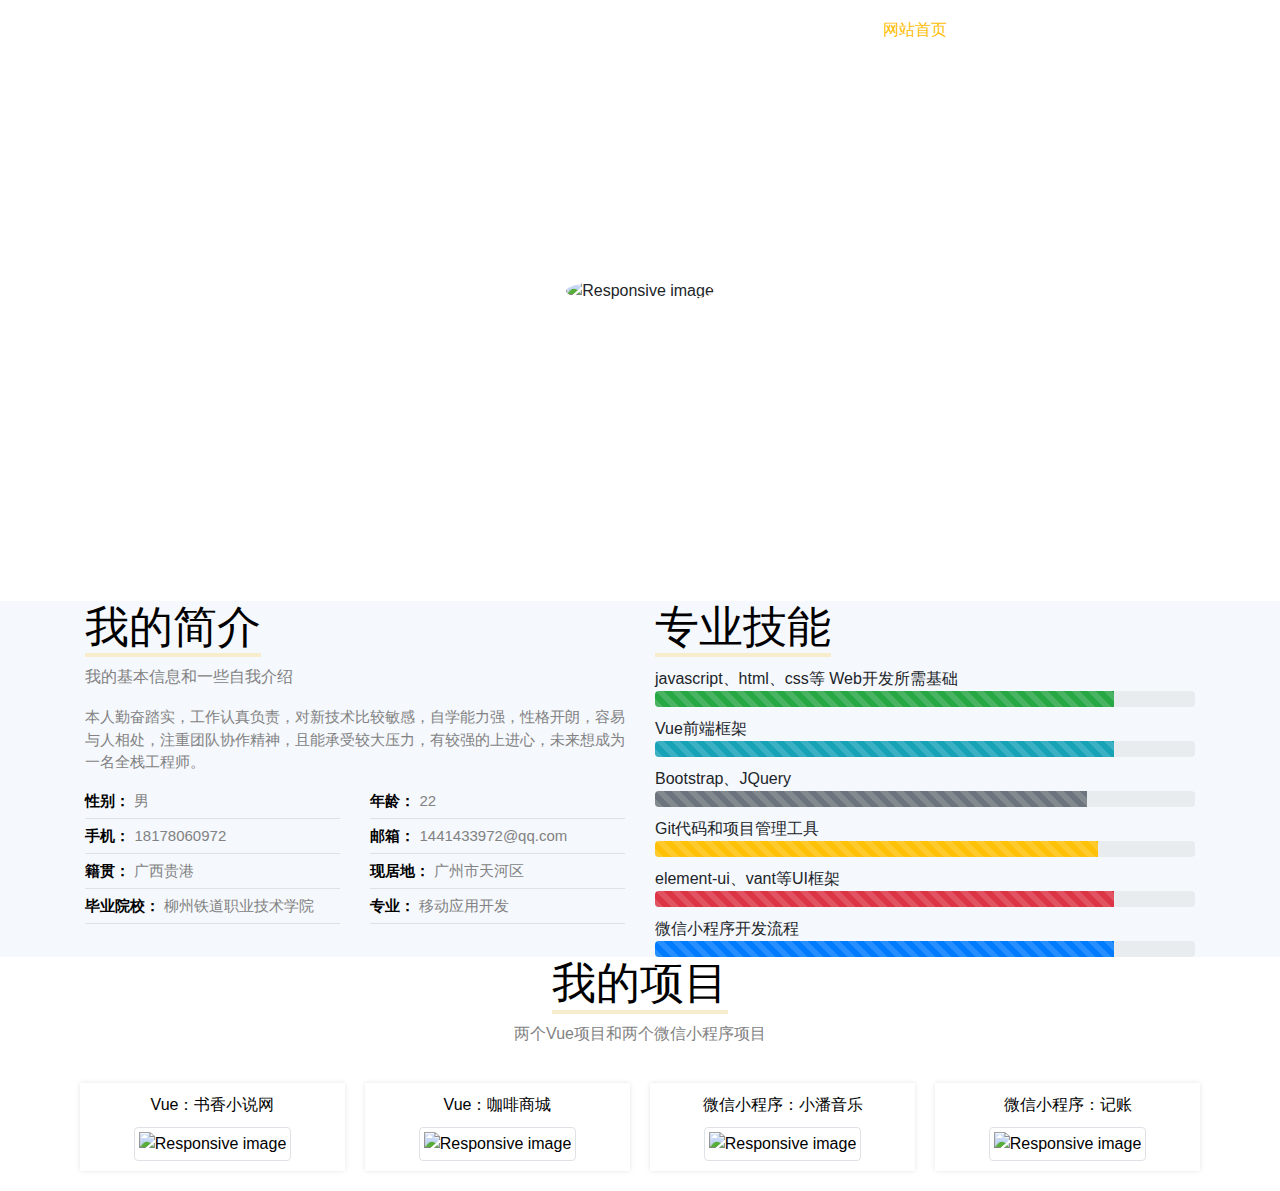
==== commit 97769ecb: "pan" ====
--- a/index.html
+++ b/index.html
@@ -52,7 +52,7 @@
                 <div>
                     <div class="z-center">
                         <a>
-                            <img src="./images/pan.jpg" class="img-fluid rounded imgSize" alt="Responsive image">
+                            <img src="https://7869-xiaopanyinyue-ef3rk-1302633863.tcb.qcloud.la/img/pan.jpg?sign=4f5e4965b1fd0aadf92d2ca526025a0c&t=1599062780" class="img-fluid rounded imgSize" alt="Responsive image">
                         </a>
                     </div>
                     <h1 class="font-weight-bold text-center">潘远生</h1>
@@ -177,28 +177,28 @@
                     <div class="col-lg">
                         <a href="./novel/index.html">
                             <span>Vue：书香小说网</span>
-                            <img src="./images/novel.png" class="img-fluid rounded img-thumbnail"
+                            <img src="https://7869-xiaopanyinyue-ef3rk-1302633863.tcb.qcloud.la/img/novel.png?sign=01da715481fb2f8f3a9ad10927089b2d&t=1599062813" class="img-fluid rounded img-thumbnail"
                                 alt="Responsive image">
                         </a>
                     </div>
                     <div class="col-lg">
                         <a href="./coffee/index.html">
                             <span>Vue：咖啡商城</span>
-                            <img src="./images/coffee.png" class="img-fluid rounded img-thumbnail"
+                            <img src="https://7869-xiaopanyinyue-ef3rk-1302633863.tcb.qcloud.la/img/coffee.png?sign=d0b10d87573c813ecce66e73351a121b&t=1599062845" class="img-fluid rounded img-thumbnail"
                                 alt="Responsive image">
                         </a>
                     </div>
                     <div class="col-lg">
                         <a href="./music/music.html">
                             <span>微信小程序：小潘音乐</span>
-                            <img src="./images/music1.png" class="img-fluid rounded img-thumbnail"
+                            <img src="https://7869-xiaopanyinyue-ef3rk-1302633863.tcb.qcloud.la/img/music1.png?sign=75639e97828f2dba1befef61e8ace777&t=1599062900" class="img-fluid rounded img-thumbnail"
                                 alt="Responsive image">
                         </a>
                     </div>
                     <div class="col-lg">
                         <a href="./jizhang/jizhang.html">
                             <span>微信小程序：记账</span>
-                            <img src="./images/ji1.png" class="img-fluid rounded img-thumbnail" alt="Responsive image">
+                            <img src="https://7869-xiaopanyinyue-ef3rk-1302633863.tcb.qcloud.la/img/ji1.png?sign=b43d9d060b22cb673885306090134915&t=1599062863" class="img-fluid rounded img-thumbnail" alt="Responsive image">
                         </a>
                     </div>
                 </div>
--- a/index.min.css
+++ b/index.min.css
@@ -1 +1 @@
-.z-center{width:100%;display:flex;justify-content:center}.z-xy-center{display:flex;justify-content:center;align-items:center}.z-justify-content{display:flex;justify-content:space-between}.clearfix::after{content:'';display:block;clear:both}.imgSize{width:200px;height:200px;border-radius:50% !important;box-shadow:0 0 10px #fff}.clientHeight{box-sizing:border-box}.header{width:100%;height:100%;background-image:url(images/bg2.jpg);background-size:100% 100%;min-height:600px}.header .z-xy-center h1,.header .z-xy-center span{color:#fff}.header .z-xy-center h1{letter-spacing:10px}.nameHeight{height:100%;min-height:540px}.information{background-color:#f5f8fd;display:flex;align-items:center}.information .border-bottom{border-bottom:1px solid rgba(0,0,0,0.1);padding:5px 0}.information div>span{font-size:15px}.information div>span:nth-child(odd){color:#000;font-weight:bold}.information div>span:nth-child(even){color:#828282}.information h1{width:176px;font-size:44px;color:#000}.information h1::after{content:'';display:block;height:4px;width:100%;background-color:#f7eccb}.information h5{color:#828282;font-size:16px;margin:10px 0 10px 0}.information .text{margin:10px 0;color:#828282;font-size:15px}.information .skillTitle{margin-bottom:10px}.project{display:flex;align-items:center}.project .col-lg{margin:20px 10px;display:flex;justify-content:center;transition:all .2s;box-shadow:0 0 5px rgba(0,0,0,0.1)}.project .col-lg a{text-align:center;color:#000;text-decoration:none;padding-bottom:10px}.project .col-lg a span{padding:10px 0;display:block}.project .col-lg:hover{box-shadow:0 15px 30px rgba(0,0,0,0.1);transform:translate3d(0, -2px, 0)}.project h1{width:176px;font-size:44px;color:#000;margin:0 auto}.project h1::after{content:'';display:block;height:4px;width:100%;background-color:#f7eccb}.project h3{color:#828282;font-size:16px;margin:10px 0 20px 0}@media only screen and (max-width:992px){.margin-top{margin-top:10px}.clientHeight:not(:first-child){padding:10px 0}}.m-top{margin-top:10px}.fixed{position:fixed;top:0;width:100%;display:flex;justify-content:space-between;z-index:100;background-color:rgba(100,100,100,0.3)}+.z-center{width:100%;display:flex;justify-content:center}.z-xy-center{display:flex;justify-content:center;align-items:center}.z-justify-content{display:flex;justify-content:space-between}.clearfix::after{content:'';display:block;clear:both}.imgSize{width:200px;height:200px;border-radius:50% !important;box-shadow:0 0 10px #fff}.clientHeight{box-sizing:border-box}.header{width:100%;height:100%;background-image:url("https://7869-xiaopanyinyue-ef3rk-1302633863.tcb.qcloud.la/img/bg2.jpg?sign=5eeb1f2ae72cba090d8e07ca49f39ab2&t=1599062730");background-size:100% 100%;min-height:600px}.header .z-xy-center h1,.header .z-xy-center span{color:#fff}.header .z-xy-center h1{letter-spacing:10px}.nameHeight{height:100%;min-height:540px}.information{background-color:#f5f8fd;display:flex;align-items:center}.information .border-bottom{border-bottom:1px solid rgba(0,0,0,0.1);padding:5px 0}.information div>span{font-size:15px}.information div>span:nth-child(odd){color:#000;font-weight:bold}.information div>span:nth-child(even){color:#828282}.information h1{width:176px;font-size:44px;color:#000}.information h1::after{content:'';display:block;height:4px;width:100%;background-color:#f7eccb}.information h5{color:#828282;font-size:16px;margin:10px 0 10px 0}.information .text{margin:10px 0;color:#828282;font-size:15px}.information .skillTitle{margin-bottom:10px}.project{display:flex;align-items:center}.project .col-lg{margin:20px 10px;display:flex;justify-content:center;transition:all .2s;box-shadow:0 0 5px rgba(0,0,0,0.1)}.project .col-lg a{text-align:center;color:#000;text-decoration:none;padding-bottom:10px}.project .col-lg a span{padding:10px 0;display:block}.project .col-lg:hover{box-shadow:0 15px 30px rgba(0,0,0,0.1);transform:translate3d(0, -2px, 0)}.project h1{width:176px;font-size:44px;color:#000;margin:0 auto}.project h1::after{content:'';display:block;height:4px;width:100%;background-color:#f7eccb}.project h3{color:#828282;font-size:16px;margin:10px 0 20px 0}@media only screen and (max-width:992px){.margin-top{margin-top:10px}.clientHeight:not(:first-child){padding:10px 0}}.m-top{margin-top:10px}.fixed{position:fixed;top:0;width:100%;display:flex;justify-content:space-between;z-index:100;background-color:rgba(100,100,100,0.3)}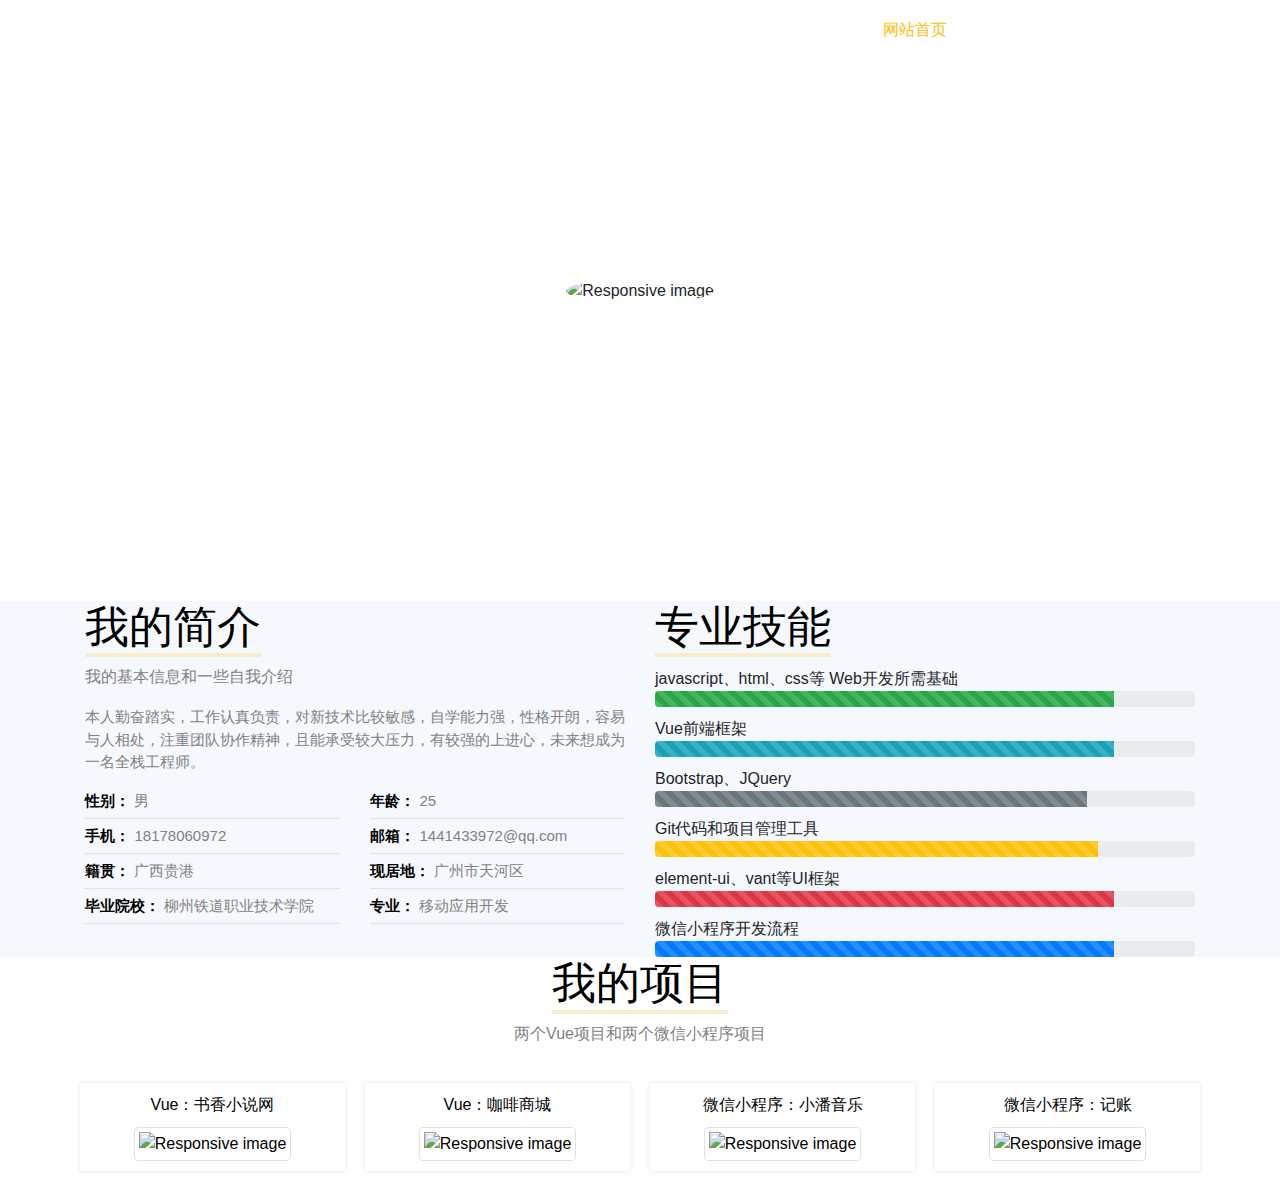
==== commit 76232a60: "pan" ====
--- a/index.html
+++ b/index.html
@@ -95,7 +95,7 @@
                                     <div class="col-lg">
                                         <div class="border-bottom">
                                             <span>年龄：</span>
-                                            <span>22</span>
+                                            <span>25</span>
                                         </div>
                                         <div class="border-bottom">
                                             <span>邮箱：</span>
